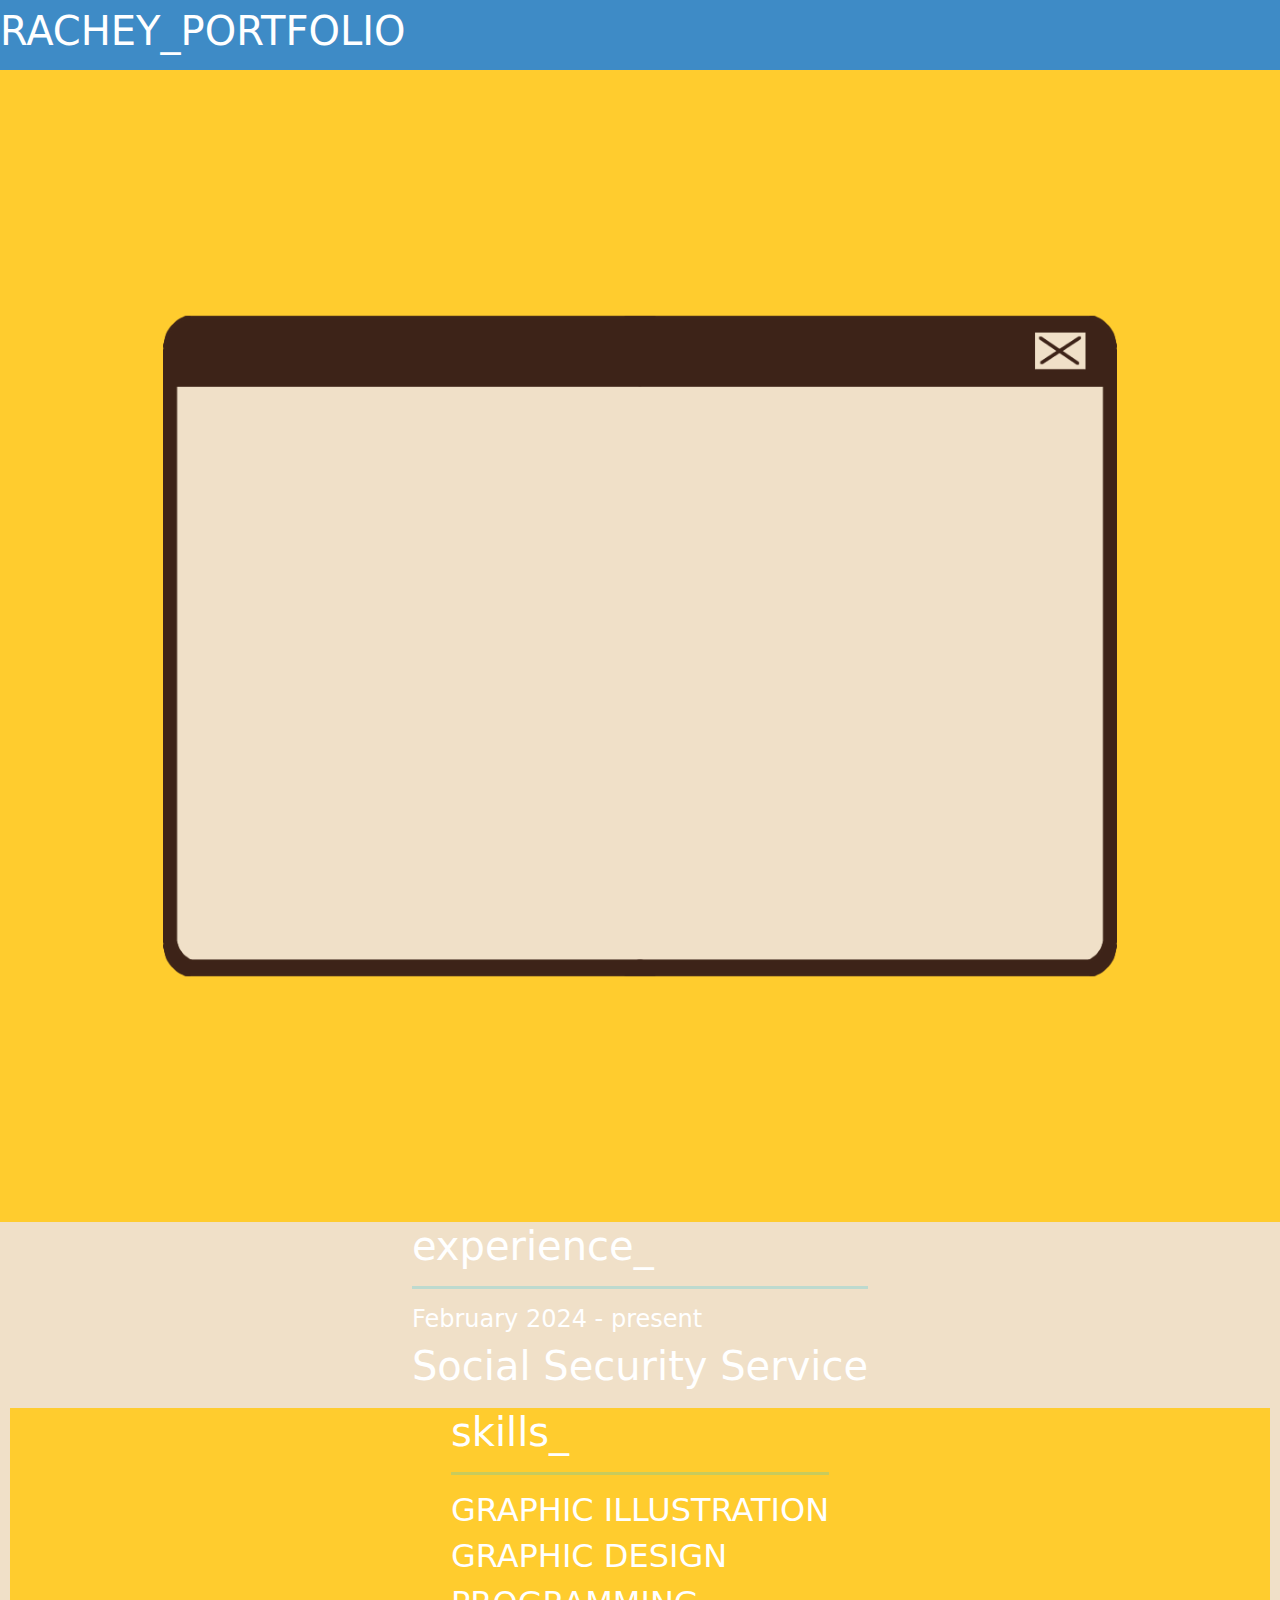
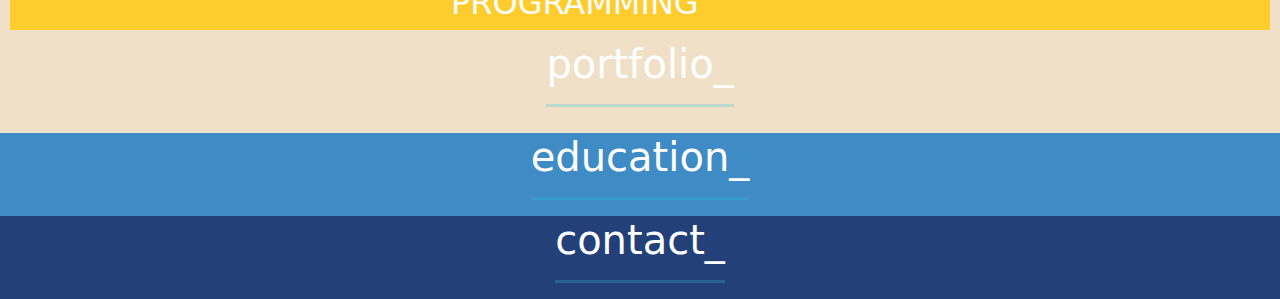
==== PORTFOLIO/home.html @ 732df8f8 "update" ====
<!DOCTYPE html>
<html>

<head>
  <meta charset="utf-8">

    <meta content="width=device-width, initial-scale=1.0" name="viewport">

        
    <title>Яаснеу</title>
    <meta content="" name="description">
    <meta content="" name="keywords">
    <!--link logo-->
    <link href="assets/img/samplelogo.png" rel="icon">

    <!-- Vendor CSS Files -->
    <link href="assets/vendor/bootstrap/css/bootstrap.min.css" rel="stylesheet">
    <link href="assets/vendor/bootstrap-icons/bootstrap-icons.css" rel="stylesheet">
    <link href="assets/vendor/swiper/swiper-bundle.min.css" rel="stylesheet">
    <link href="assets/vendor/glightbox/css/glightbox.min.css" rel="stylesheet">
    <link href="assets/vendor/aos/aos.css" rel="stylesheet">

    <link href="assets/css/style.css" rel="stylesheet">
</head>

<body>
  <header>
    <div>
      <h1>RACHEY_PORTFOLIO</h1>
    </div>
  </header>
  
  <section id="about">
    <div>
      <img src="assets/img/POPUP.png" alt="" class="popupimg" />
    </div>
  </section>
  
  <section id="exp">
    <div>
      <h1>experience_</h1>
      <hr class="customhr" />
      <div>
        <h4>February 2024 - present</h4>
        <h1>Social Security Service</h1>
      </div>
    </div>
  </section>
  
  <section id="skills">
    <div>
      <h1>skills_</h1>
      <hr class="customhr" />
      <div>
        <h2>GRAPHIC ILLUSTRATION</h2>
        <h2>GRAPHIC DESIGN</h2>
        <h2>PROGRAMMING</h2>
      </div>
    </div>
  </section>
  
  <section id="pf">
    <div>
      <h1>portfolio_</h1>
      <hr class="customhr" />
    </div>
  </section>
  
  <section id="edu">
    <div>
      <h1>education_</h1>
      <hr class="customhr" />
    </div>
  </section>
  
  <section id="con">
    <div>
      <h1>contact_</h1>
      <hr class="customhr" />
    </div>
  </section>

</body>

</html>
---- PORTFOLIO/assets/css/style.css ----
/* color palette
#3E8BC6 BLUE
#3D2318 BROWN
#F0E0C8 BEIGE
#FFCC2E YELLOW
#234178 DARK BLUE
#29C9E5 CYAN
 */

:root {
    scroll-behavior: smooth;
  }
  
  body {
    color: #fff;
    background: #F0E0C8;
  }
  
  a {
    color: var(--color-links);
    text-decoration: none;
  }
  
  a:hover {
    color: var(--color-links-hover);
    text-decoration: none;
  }
  
  h1,
  h2,
  h3,
  h4,
  h5,
  h6 {
    font-family: #f1f1f1;
  }
  
  #main {
    margin-top: 70px;
  }

  .container{
    margin: auto;
    display: flex;
    justify-content: center;
  }

  i{
    color: #131313;
    font-size: 2rem;
  }
  
  /* header -------------------------------------------------*/
  header{
    height: 70px;
    background: #3E8Bc6;
    display: flex;
    align-items: center;
  }
  .header .logo{
    display: flex;
    align-items: center;
  }
  .header .logo img {
    max-height: 60px;
    margin-right: 6px;
  }
  .header h1 {
    font-size: 30px;
    font-weight: 700;
    color: #F0E0C8;
    font-family: var(--font-primary);
  }
  .header .logo h1 span {
    color: #1a1a1a;
    font-family: var(--font-primary);
  }
  .htitle {
    color: #1a1a1a;
    font-size: larger;
    font-weight: bold;
  }
  .hbtn {
    background-color: #ffdb12;
    height: 70px;
    width: 200px;
    color: #131313;
    font-size: larger;
    font-weight: bold;
    border-radius: 0%;
  }
  .hbtn:hover {
    background-color: #edbe02;
    color: #fff;
  }

  /* botbar -------------------------------------------*/

  .footer {
    display: flex;
    align-items: center;
    height: 70px;
    overflow: hidden;
    position: fixed;
    bottom: 0;
    width: 100%;
  }
  .btitle {
    color: #1a1a1a;
    font-size: larger;
    font-weight: bold;
  }

  /*HR ----------------------------------------------------*/

  .customhr{
    color: #29C9E5;
    border-bottom: 2px solid;
    
  }
  
  /*ABOUT -------------*/
  #about{
    background: #FFCC2E;
    display: flex;
    align-items: center;
    justify-content: center;
  }
  .popupimg{
    height: auto;
    width: 90%;
    display: flex;
    margin: auto;
  }
  
  /*EXPERIENCE -------*/
  #exp{
    background: #F0E0C8;
    display: flex;
    align-items: center;
    justify-content: center;
  }
  
  /*SKILLS -----------*/
  #skills{
    margin: 10px;
    background: #FFCC2E;
    display: flex;
    align-items: center;
    justify-content: center;
  }
  
  /*PORTFOLIO --------*/
  #pf{
    margin: 10px;
    background: #F0E0C8;
    display: flex;
    align-items: center;
    justify-content: center;
  }
  
  /*EDUCATION --------*/
  #edu{
    background: #3E8BC6;
    display: flex;
    align-items: center;
    justify-content: center;
  }
  
  /*CONTACT ----------*/
  #con{
    background: #234178;
    display: flex;
    align-items: center;
    justify-content: center;
  }

  /*info ----------------------------------------------------*/

  .infocard{
    height: 500px;
    width: 800px;
    justify-content: center;
    align-items: center;
    display: flex;
    background-color: #ffffff65;
    border-radius: 50px;
    box-shadow: 0px 0px 30px rgba(127, 137, 161, 0.25);
  }
  .infoimg{
    height: 300px;
    width: 300px;
    border: 2px solid #131313;
    border-radius: 150px;
    margin: 0;
  }
  .infotitle{
    color: #1a1a1a;
    font-weight: bold;
  }
  .infospan{
    color: #ffdb12;
    font-weight: bold;
  }
  .infotitle2{
    color: #131313a5;
  }
  .infodet{
    color: #131313a5;
  }

  /*Experience --------------------------------------------*/
  .optitle{
    color: #131313;
  }
  .obtn {
    background-color: #ffdb12;
    height: 70px;
    width: 50%;
    color: #131313;
    font-size: larger;
    font-weight: bold;
    border-radius: 0%;
    margin: 10px;
  }
  .obtn:hover,
  .obtn:active {
    background-color: #edbe02;
    color: #fff;
  }
  .expcon, .educon,
  .skicon, .porcon, .concon{
    display: flex;
    justify-content: center;
    align-items: center;
  }
  .expimg, .eduimg,
  .skiimg, .porimg, .conimg{
    height: 550px;
    width: 400px;
    object-fit: cover;
    margin: 10px;
  }

  /*Skills ------------------------------------------------*/
  .stitle{
    color: #131313;
    font-size: large;
    margin-bottom: 10px;
  }
  .progress{
    height: 25px;
    margin-bottom: 10px;
  }

  /*Education ---------------------------------------------*/
  .eyear{
    color: #1a1a1a;
    font-size: medium;
    font-weight: 700;
  }
  .ecourse{
    color: #1a1a1a;
    font-size: larger;
    font-weight: 700;
  }
  .eschool{
    color: #1a1a1a;
    font-size: large;
    font-weight: 600;
  }

  /*Experience ---------------------------------------------*/
  .exyear{
    color: #1a1a1a;
    font-size: medium;
    font-weight: 700;
  }
  .exadd{
    color: #1a1a1a;
    font-size: larger;
    font-weight: 700;
  }
  .expos{
    color: #1a1a1a;
    font-size: large;
    font-weight: 600;
  }

  /*Next --------------------------------------------------*/

  .next{
    display: flex;
    background: #2575dd2a;
    height: auto;
  }

  .next .container{
    display: flex;
    justify-content: center;
  }

  /*Content -----------------------------------------------*/

  .left{
    display: flex;
    justify-content: center;
  }

  .right{
    display: flex;
    justify-content: center;
  }

  /*Login -------------------------------------------------*/

  .login .card{
    background: #131313;
    border: none;
    display: flex;
    justify-content: center;
    align-items: center;
    margin: auto;
  }

  .login .input-group{
    margin: auto;
    margin-bottom: 4px;
    border-color: #2575dd;
  }

  .login .input-group-text{
    background: #2575dd;
    border-color: #2575dd;
  }

  .login .form-control::placeholder{
    color: #131313a5;
    font-weight: 600;
  }

  /*Signup ------------------------------------------------*/

  .signup .card{
    background: #2575dd;
    border: none;
    display: flex;
    justify-content: center;
    align-items: center;
    margin: auto;
  }

  .signup .input-group{
    margin: auto;
    margin-bottom: 4px;
    border-color: #131313;
  }

  .signup .input-group-text{
    background: #131313;
    border-color: #131313;
    color: #ffffff;
  }

  .signup .form-control::placeholder{
    color: #131313a5;
    font-weight: 600;
  }

/*Desktop Navigation---------------------------------------*/
@media (min-width: 1280px) {
  .navbar,
  .botbar {
    padding: 0;
  }

  .navbar ul,
  .botbar ul {
    margin: 0;
    padding: 0;
    display: flex;
    list-style: none;
    align-items: center;
  }

  .navbar li,
  .botbar li {
    position: relative;
  }

  .navbar a,
  .navbar a:focus {
    display: flex;
    align-items: center;
    justify-content: space-between;
    padding: 10px 0 10px 30px;
    font-family: var(--font-default);
    font-size: 16px;
    font-weight: 500;
    color: #1a1a1a;
    white-space: nowrap;
    transition: 0.3s;
  }

  .navbar a i,
  .botbar a i,
  .navbar a:focus i,
  .botbar a:focus i {
    font-size: 12px;
    line-height: 0;
    margin-left: 5px;
  }

  .navbar a:hover,
  .botbar a:hover,
  .navbar .active,
  .botbar .active,
  .navbar .active:focus,
  .botbar .active:focus,
  .navbar li:hover>a,
  .botbar li:hover>a {
    color: #2575dd;
  }

  .navbar .dropdown ul,
  .botbar .dropdown ul {
    display: block;
    position: absolute;
    left: 14px;
    top: calc(100% + 30px);
    margin: 0;
    padding: 10px 0;
    z-index: 99;
    opacity: 0;
    visibility: hidden;
    background-color: #131313;
    box-shadow: 0px 0px 30px rgba(127, 137, 161, 0.25);
    transition: 0.3s;
    border-radius: 2px;
  }

  .navbar .dropdown ul li {
    min-width: 200px;
  }

  .navbar .dropdown ul a {
    padding: 10px 20px;
    font-size: 15px;
    text-transform: none;
    font-weight: 400;
  }

  .navbar .dropdown ul a i {
    font-size: 12px;
  }

  .navbar .dropdown ul a:hover,
  .navbar .dropdown ul .active:hover,
  .navbar .dropdown ul li:hover>a {
    color: #2575dd;
  }

  .navbar .dropdown:hover>ul {
    opacity: 1;
    top: 100%;
    visibility: visible;
  }

  .navbar .dropdown .dropdown ul {
    top: 0;
    left: calc(100% - 30px);
    visibility: hidden;
  }

  .navbar .dropdown .dropdown:hover>ul {
    opacity: 1;
    top: 0;
    left: 100%;
    visibility: visible;
  }

  .navbar .loginbtn{
    background: #2575dd;
    border-radius: 2px;
    margin-left: 10px;
    color: #131313;
    font-weight: 600;
  }

  .navbar .loginbtn:hover{
    background: #204fbd;
    color: #131313;
  }
}

@media (min-width: 1280px) and (max-width: 1366px) {
  .navbar .dropdown .dropdown ul {
    left: -90%;
  }

  .navbar .dropdown .dropdown:hover>ul {
    left: -100%;
  }
}

.mobile-nav-toggle {
  display: none;
}

/* Mobile Navigation---------------------------------------*/
@media (max-width: 1279px) {
  .navbar {
    padding: 0;
    z-index: 9997;
  }

  .navbar ul {
    display: none;
    position: absolute;
    inset: 55px 15px 15px 15px;
    padding: 10px 0;
    margin: 0;
    border-radius: 10px;
    background-color: #131313;
    overflow-y: auto;
    transition: 0.3s;
    z-index: 9998;
  }

  .navbar a,
  .navbar a:focus {
    display: flex;
    align-items: center;
    justify-content: space-between;
    padding: 10px 20px;
    font-family: var(--font-primary);
    font-size: 15px;
    font-weight: 600;
    color: #ffffff;
    white-space: nowrap;
    transition: 0.3s;
  }

  .navbar a i,
  .navbar a:focus i {
    font-size: 12px;
    line-height: 0;
    margin-left: 5px;
  }

  .navbar a:hover,
  .navbar .active,
  .navbar .active:focus,
  .navbar li:hover>a {
    color: #2575dd;
  }

  .navbar .dropdown ul,
  .navbar .dropdown .dropdown ul {
    position: static;
    display: none;
    z-index: 99;
    padding: 10px 0;
    margin: 10px 20px;
    background: #131313;
    transition: all 0.5s ease-in-out;
    box-shadow: 0px 0px 30px rgba(var(--color-black-rgb), 0.1);
  }

  .navbar .dropdown>.dropdown-active,
  .navbar .dropdown .dropdown>.dropdown-active {
    display: block;
  }

  .navbar .loginbtn{
    color: #ffffff;
  }

  .navbar .loginbtn:hover{
    color: #2575dd;
  }

  .mobile-nav-toggle {
    display: inline-block;
    color: #2575dd;
    font-size: 28px;
    cursor: pointer;
    line-height: 0;
    transition: 0.5s;
  }

  .mobile-nav-toggle.bi-x {
    color: var(--color-black);
  }

  .mobile-nav-active {
    overflow: hidden;
  }

  .mobile-nav-active .mobile-nav-toggle {
    position: fixed;
    top: 15px;
    right: 15px;
    z-index: 9999;
    color: #2575dd;
  }

  .mobile-nav-active .navbar {
    position: fixed;
    overflow: hidden;
    inset: 0;
    background: rgba(var(--color-black-rgb), 0.6);
    transition: 0.3s;
  }

  .mobile-nav-active .navbar>ul {
    display: block;
  }
}

/*Texts----------------------------------------------------*/

.title,
.next .title{
  color: #2575dd;
  font-size: 50px;
  font-weight: 600;
  margin: 4px;
}

.title span,
.next .title span{
  color: #131313;
}

.desc,
.next .desc{
  color: #204fbd;
  font-size: 20px;
}

.login .title{
  color: #2575dd;
  font-size: 50px;
  font-weight: 600;
  margin: 4px;
}

.login .title span{
  color: #ffffff;
}

.login .desc{
  color: #204fbd;
  font-size: 20px;
}

.lidesc{
  display: flex;
  justify-content: center;
  color: #ffffff;
}

.lidesc a{
  color: #204fbd;
}

.signup .title{
  color: #131313;
  font-size: 50px;
  font-weight: 600;
  margin: 4px;
}

.signup .title span{
  color: #ffffff;
}

.signup .desc{
  color: #fff;
  font-size: 20px;
}

.sudesc{
  display: flex;
  justify-content: center;
  color: #ffffff;
}

.sudesc a{
  color: #131313;
}

.popuptxt .title{
  color: #2575dd;
  font-size: 50px;
  font-weight: 700;
}

.popuptxt .desc{
  color: #131313;
  text-indent: 30px;
  text-align: justify;
  font-weight: 600;
}

/*Buttons--------------------------------------------------*/

.mainbtn{
  background: #2575dd;
  color: #fff;
  font-weight: 600;
  border-radius: 2px;
  margin: 2px;
}

.mainbtn:hover{
  background: #204fbd;
}

.scroll-up{
  display: flex;
  align-items: center;
  justify-content: center;
  background: #131313;
  color: #fff;
  visibility: hidden;
  position: fixed;
  opacity: 0;
  transition: all 0.4s;
  z-index: 99999;
  right: 15px;
  bottom: 15px;

  font-size: 24px;
  width: 40px;
  height: 40px;
  border-radius: 20px;
}

.scroll-up:hover {
  color: #2575dd;
}

.scroll-up.active {
  visibility: visible;
  opacity: 1;
}

.libtn{
  background: #2575dd;
  color: #131313;
}

.libtn:hover{
  background: #204fbd;
}

.subtn{
  background: #131313;
  color: #ffffff;
}

.subtn:hover{
  background: #fff;
  color: #204fbd;
}

/*Images---------------------------------------------------*/
.login .logo{
  height: 200px;
  width: 200px;
}

.signup .logo{
  height: 200px;
  width: 200px;
}

.sidepic{
  width: 500px;
  height: auto;
  margin: 5px;
}

/*Frames---------------------------------------------------*/

.popup{
  border-top: 25px solid #2575dd;
  border-right: 2px solid #2575dd;
  border-left: 2px solid #2575dd;
  border-bottom: 2px solid #2575dd;
  border-radius: 4px;
  background: #fff;
  margin: 4px;
  display: flex;
  justify-content: center;
  align-items: start;
}

.popup img{
  max-height: 300px;
  margin: 4px;
}

.popuptxt{
  margin: 0;
}
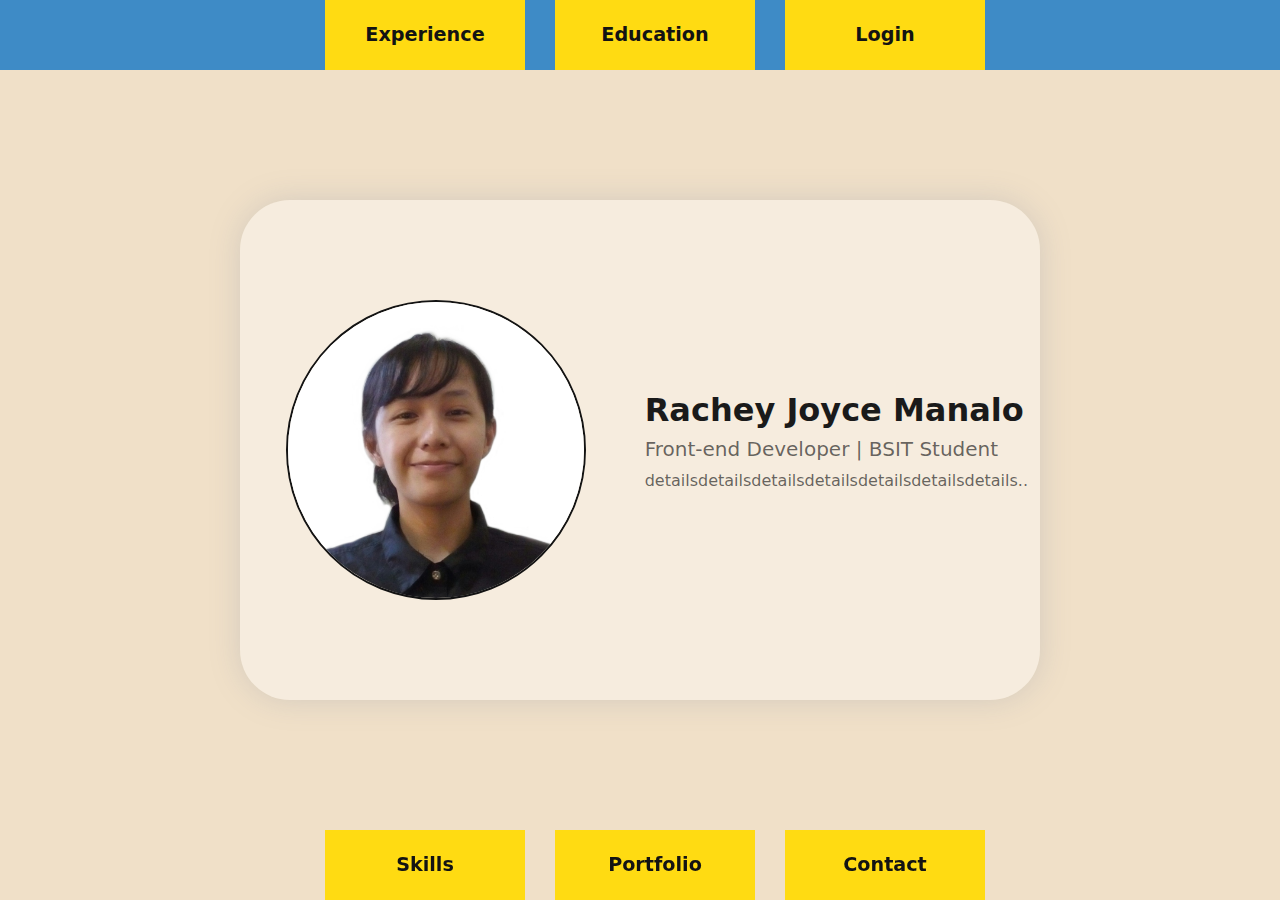
==== commit b2569321: "Update home.html" ====
--- a/PORTFOLIO/home.html
+++ b/PORTFOLIO/home.html
@@ -1,11 +1,9 @@
 <!DOCTYPE html>
 <html>
-
+    
 <head>
-  <meta charset="utf-8">
-
+    <meta charset="utf-8">
     <meta content="width=device-width, initial-scale=1.0" name="viewport">
-
         
     <title>Яаснеу</title>
     <meta content="" name="description">
@@ -24,62 +22,65 @@
 </head>
 
 <body>
-  <header>
-    <div>
-      <h1>RACHEY_PORTFOLIO</h1>
+    <!--header-->
+    <header id="header" class="header fixed-top">
+        <div class="container-fluid d-flex justify-content-around">
+            <nav id="navbar" class="navbar">
+                <a href="inner.html"><button class="hbtn btn">Experience</button></a>
+                <a href="inner.html"><button class="hbtn btn">Education</button></a>
+                    
+                <a href="inner.html"><button class="hbtn btn">Login</button></a>
+            </nav>
+            <i class="bi bi-list mobile-nav-toggle"></i>
+
+        </div>
+    </header> <!--end header-->
+
+    <main id="main">
+
+        <section id="main">
+            <div class="container position-absolute top-50 start-50 translate-middle">
+
+                <div class="row infocard">
+                    <div class="col d-flex justify-content-center">
+                        <img src="assets/img/hahahh.png" alt="" class="infoimg">
+                    </div>
+                    <div class="col">
+                        <h2 class="infotitle">Rachey Joyce Manalo</h5>
+                            <h5 class="infotitle2">Front-end Developer | BSIT Student</h1>
+                            <p class="infodet">detailsdetailsdetailsdetailsdetailsdetailsdetails..</p>
+                    </div>
+                </div>
+
+            </div>
+        </section>
+        
+    </main>
+
+  <!-- ======= Footer ======= -->
+  <footer id="footer" class="footer">
+
+    <div class="container-fluid d-flex justify-content-around">
+        <nav id="botbar" class="navbar">
+            <a href="inner.html"><button class="hbtn btn">Skills</button></a>
+            <a href="inner.html"><button class="hbtn btn">Portfolio</button></a>
+            <a href="inner.html"><button class="hbtn btn">Contact</button></a>
+        </nav>
     </div>
-  </header>
-  
-  <section id="about">
-    <div>
-      <img src="assets/img/POPUP.png" alt="" class="popupimg" />
-    </div>
-  </section>
-  
-  <section id="exp">
-    <div>
-      <h1>experience_</h1>
-      <hr class="customhr" />
-      <div>
-        <h4>February 2024 - present</h4>
-        <h1>Social Security Service</h1>
-      </div>
-    </div>
-  </section>
-  
-  <section id="skills">
-    <div>
-      <h1>skills_</h1>
-      <hr class="customhr" />
-      <div>
-        <h2>GRAPHIC ILLUSTRATION</h2>
-        <h2>GRAPHIC DESIGN</h2>
-        <h2>PROGRAMMING</h2>
-      </div>
-    </div>
-  </section>
-  
-  <section id="pf">
-    <div>
-      <h1>portfolio_</h1>
-      <hr class="customhr" />
-    </div>
-  </section>
-  
-  <section id="edu">
-    <div>
-      <h1>education_</h1>
-      <hr class="customhr" />
-    </div>
-  </section>
-  
-  <section id="con">
-    <div>
-      <h1>contact_</h1>
-      <hr class="customhr" />
-    </div>
-  </section>
 
+  </footer>
+
+  <a href="#" class="scroll-up"><i class="bi bi-arrow-up-short"></i></a>
+
+  <!-- Vendor JS Files -->
+  <script src="assets/vendor/bootstrap/js/bootstrap.bundle.min.js"></script>
+  <script src="assets/vendor/swiper/swiper-bundle.min.js"></script>
+  <script src="assets/vendor/glightbox/js/glightbox.min.js"></script>
+  <script src="assets/vendor/aos/aos.js"></script>
+  <script src="assets/vendor/php-email-form/validate.js"></script>
+
+  <!-- Template Main JS File -->
+  <script src="assets/js/script.js"></script>
 </body>
 
-</html>+</html>
